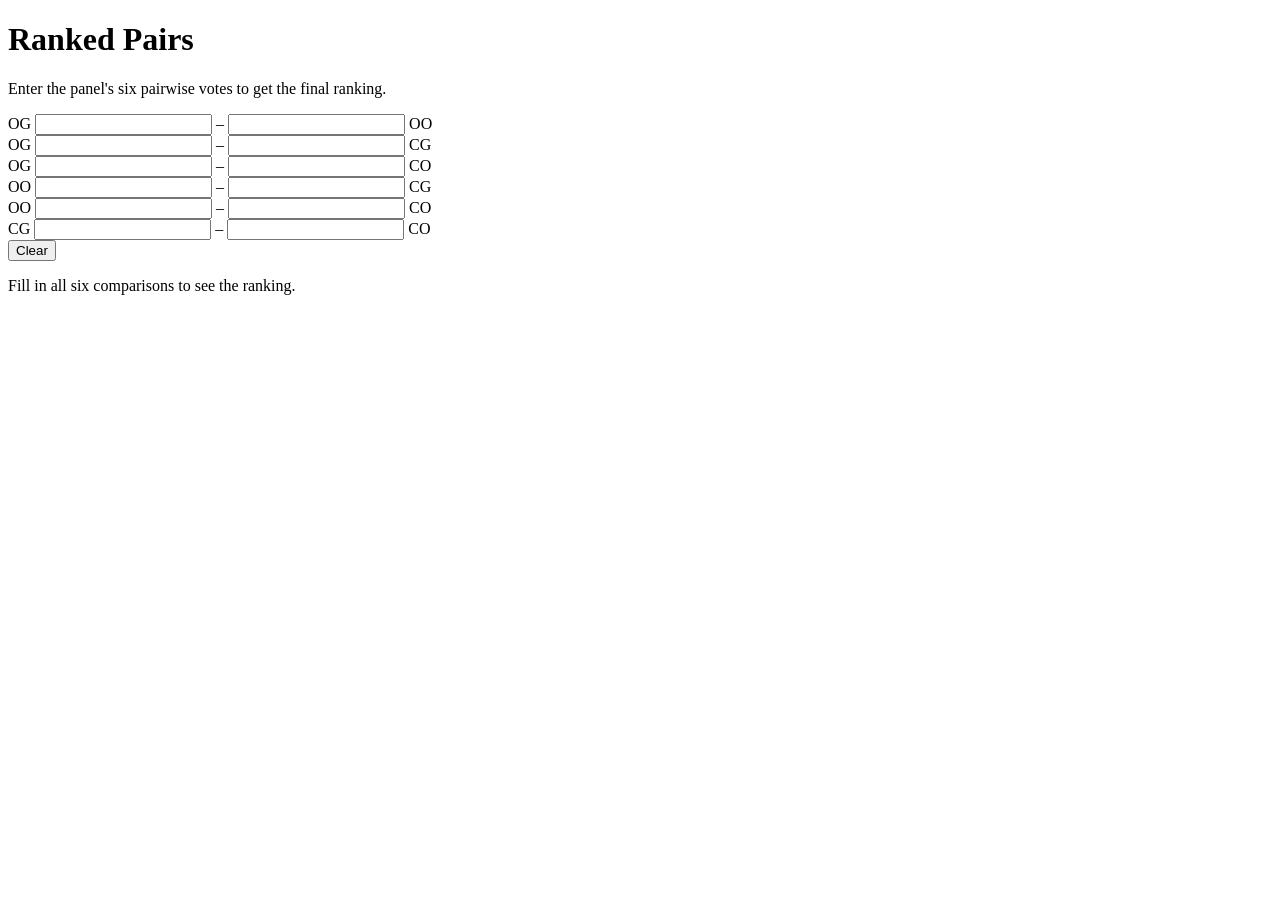
==== index.html @ 2a12859a "refactor: seperate logic and rendering" ====
<!DOCTYPE html>
<html lang="en">
<head>
    <meta charset="UTF-8">
    <title>British Parliamentary Ranked Pairs</title>
    <meta name="description" content="Tool to help British Parliamentary debate chairs decide triangular calls using the ranked pairs method">
    <script src="ranked-pairs.js" defer></script>
    <script src="index.js" defer></script>
</head>
<body>

<h1>Ranked Pairs</h1>
<div id = "in">
    <p>Enter the panel's six pairwise votes to get the final ranking.</p>
    <div id="votes" role="group" aria-label="Pairwise votes">
        <div class="row">
            <label for="v0a">OG</label>
            <input id="v0a" inputmode="numeric" maxlength="2" autocomplete="off" aria-label="Votes for OG against OO">
            <span aria-hidden="true">–</span>
            <input id="v0b" inputmode="numeric" maxlength="2" autocomplete="off" aria-label="Votes for OO against OG">
            <label for="v0b">OO</label>
        </div>
        <div id="cast0" role="group" aria-label="Chair's casting vote, OG against OO" hidden>
            Panel tied: chair's casting vote
            <label><input type="radio" name="cast0" data-cast="0" value="0"> OG</label>
            <label><input type="radio" name="cast0" data-cast="0" value="1"> OO</label>
        </div>

        <div class="row">
            <label for="v1a">OG</label>
            <input id="v1a" inputmode="numeric" maxlength="2" autocomplete="off" aria-label="Votes for OG against CG">
            <span aria-hidden="true">–</span>
            <input id="v1b" inputmode="numeric" maxlength="2" autocomplete="off" aria-label="Votes for CG against OG">
            <label for="v1b">CG</label>
        </div>
        <div id="cast1" role="group" aria-label="Chair's casting vote, OG against CG" hidden>
            Panel tied: chair's casting vote
            <label><input type="radio" name="cast1" data-cast="1" value="0"> OG</label>
            <label><input type="radio" name="cast1" data-cast="1" value="2"> CG</label>
        </div>

        <div class="row">
            <label for="v2a">OG</label>
            <input id="v2a" inputmode="numeric" maxlength="2" autocomplete="off" aria-label="Votes for OG against CO">
            <span aria-hidden="true">–</span>
            <input id="v2b" inputmode="numeric" maxlength="2" autocomplete="off" aria-label="Votes for CO against OG">
            <label for="v2b">CO</label>
        </div>
        <div id="cast2" role="group" aria-label="Chair's casting vote, OG against CO" hidden>
            Panel tied: chair's casting vote
            <label><input type="radio" name="cast2" data-cast="2" value="0"> OG</label>
            <label><input type="radio" name="cast2" data-cast="2" value="3"> CO</label>
        </div>

        <div class="row">
            <label for="v3a">OO</label>
            <input id="v3a" inputmode="numeric" maxlength="2" autocomplete="off" aria-label="Votes for OO against CG">
            <span aria-hidden="true">–</span>
            <input id="v3b" inputmode="numeric" maxlength="2" autocomplete="off" aria-label="Votes for CG against OO">
            <label for="v3b">CG</label>
        </div>
        <div id="cast3" role="group" aria-label="Chair's casting vote, OO against CG" hidden>
            Panel tied: chair's casting vote
            <label><input type="radio" name="cast3" data-cast="3" value="1"> OO</label>
            <label><input type="radio" name="cast3" data-cast="3" value="2"> CG</label>
        </div>

        <div class="row">
            <label for="v4a">OO</label>
            <input id="v4a" inputmode="numeric" maxlength="2" autocomplete="off" aria-label="Votes for OO against CO">
            <span aria-hidden="true">–</span>
            <input id="v4b" inputmode="numeric" maxlength="2" autocomplete="off" aria-label="Votes for CO against OO">
            <label for="v4b">CO</label>
        </div>
        <div id="cast4" role="group" aria-label="Chair's casting vote, OO against CO" hidden>
            Panel tied: chair's casting vote
            <label><input type="radio" name="cast4" data-cast="4" value="1"> OO</label>
            <label><input type="radio" name="cast4" data-cast="4" value="3"> CO</label>
        </div>

        <div class="row">
            <label for="v5a">CG</label>
            <input id="v5a" inputmode="numeric" maxlength="2" autocomplete="off" aria-label="Votes for CG against CO">
            <span aria-hidden="true">–</span>
            <input id="v5b" inputmode="numeric" maxlength="2" autocomplete="off" aria-label="Votes for CO against CG">
            <label for="v5b">CO</label>
        </div>
        <div id="cast5" role="group" aria-label="Chair's casting vote, CG against CO" hidden>
            Panel tied: chair's casting vote
            <label><input type="radio" name="cast5" data-cast="5" value="2"> CG</label>
            <label><input type="radio" name="cast5" data-cast="5" value="3"> CO</label>
        </div>
    </div>
    <p id="warn" hidden>Check the counts: the comparisons don't all add up to the same number of judges.</p>
    <button type="button" id="clear">Clear</button>
</div>

<div id="out">
    <p id="status"></p>

    <div id="report" hidden>
        <h2>Sorted by margin</h2>
        <table>
            <thead><tr><th>Rank</th><th>Comparison</th><th>Votes</th><th>Margin</th></tr></thead>
            <tbody id="order"></tbody>
        </table>

        <div id="ask" hidden>
            <h2>Tied on a margin of <span id="ask-margin"></span></h2>
            <p>The order of these comparisons changes the result. As chair, pick the one to rank <span id="ask-which"></span>, for example the clearest.</p>
            <div id="ask-options"></div>
        </div>
        <p id="tie-note" hidden>= tied, but the order between them doesn't change the result</p>
        <p id="redo-row" hidden><button type="button" id="redo">Redo tiebreaks</button></p>

        <div id="result" tabindex="-1" hidden>
            <h2>Result</h2>
            <ol id="final"></ol>
            <div id="skipped"></div>
            <p id="no-cycle">No cycle: every comparison stands.</p>
        </div>
        <details id="steps" hidden>
            <summary>How this was reached</summary>
            <p>Comparisons are locked in from the top of the sorted list. One that would form a cycle with those already locked is skipped.
                <span id="chair-set" hidden>Where the order of tied comparisons mattered, the chair set it.</span></p>
            <table><tbody id="steps-body"></tbody></table>
        </details>
    </div>
</div>

</body>
</html>
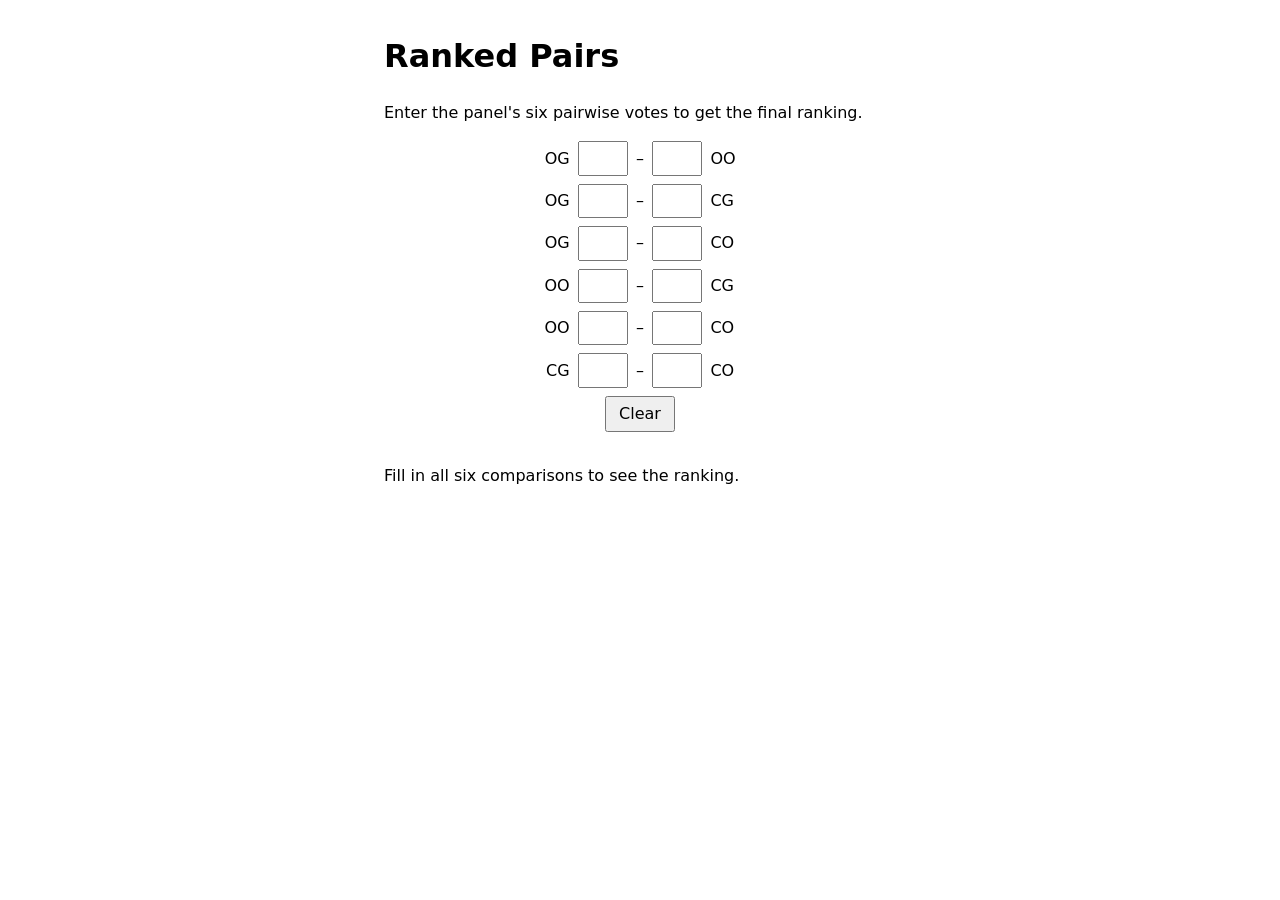
==== commit 46e64c9c: "add CSS" ====
--- a/index.html
+++ b/index.html
@@ -2,8 +2,10 @@
 <html lang="en">
 <head>
     <meta charset="UTF-8">
+    <meta name="viewport" content="width=device-width, initial-scale=1">
     <title>British Parliamentary Ranked Pairs</title>
     <meta name="description" content="Tool to help British Parliamentary debate chairs decide triangular calls using the ranked pairs method">
+    <link rel="stylesheet" href="style.css">
     <script src="ranked-pairs.js" defer></script>
     <script src="index.js" defer></script>
 </head>
@@ -107,7 +109,7 @@
 
         <div id="ask" hidden>
             <h2>Tied on a margin of <span id="ask-margin"></span></h2>
-            <p>The order of these comparisons changes the result. As chair, pick the one to rank <span id="ask-which"></span>, for example the clearest.</p>
+            <p>The order of these comparisons changes the result. As chair, pick the one to rank <span id="ask-which"></span>.</p>
             <div id="ask-options"></div>
         </div>
         <p id="tie-note" hidden>= tied, but the order between them doesn't change the result</p>
@@ -121,8 +123,6 @@
         </div>
         <details id="steps" hidden>
             <summary>How this was reached</summary>
-            <p>Comparisons are locked in from the top of the sorted list. One that would form a cycle with those already locked is skipped.
-                <span id="chair-set" hidden>Where the order of tied comparisons mattered, the chair set it.</span></p>
             <table><tbody id="steps-body"></tbody></table>
         </details>
     </div>
--- a/style.css
+++ b/style.css
@@ -0,0 +1,89 @@
+:root {
+    color-scheme: light dark;
+    font-family: system-ui, sans-serif;
+    line-height: 1.5;
+}
+
+body {
+    max-width: 32rem;
+    margin: 2rem auto;
+    padding: 0 1rem;
+}
+
+h2 {
+    font-size: 1.1rem;
+    margin-top: 2rem;
+}
+
+button, input {
+    font: inherit;
+}
+
+button {
+    padding: .25rem .75rem;
+    cursor: pointer;
+}
+
+.row {
+    display: flex;
+    justify-content: center;
+    align-items: center;
+    gap: .5rem;
+    margin: .5rem 0;
+}
+
+.row label {
+    width: 1.75rem;
+}
+
+.row label:first-child {
+    text-align: right;
+}
+
+.row input {
+    width: 2.5rem;
+    padding: .2rem;
+    text-align: center;
+}
+
+[id^="cast"] {
+    margin: 0 0 1rem;
+    font-size: .9rem;
+    text-align: center;
+}
+
+#clear {
+    display: block;
+    margin: 0 auto;
+}
+
+#warn {
+    color: #d33;
+}
+
+#out {
+    margin-top: 2rem;
+}
+
+table {
+    width: 100%;
+    border-collapse: collapse;
+}
+
+th, td {
+    padding: .3rem .5rem;
+    text-align: left;
+    border-bottom: 1px solid #8884;
+}
+
+#ask-options button {
+    margin: 0 .5rem .5rem 0;
+}
+
+#final {
+    font-size: 1.25rem;
+}
+
+summary {
+    cursor: pointer;
+}
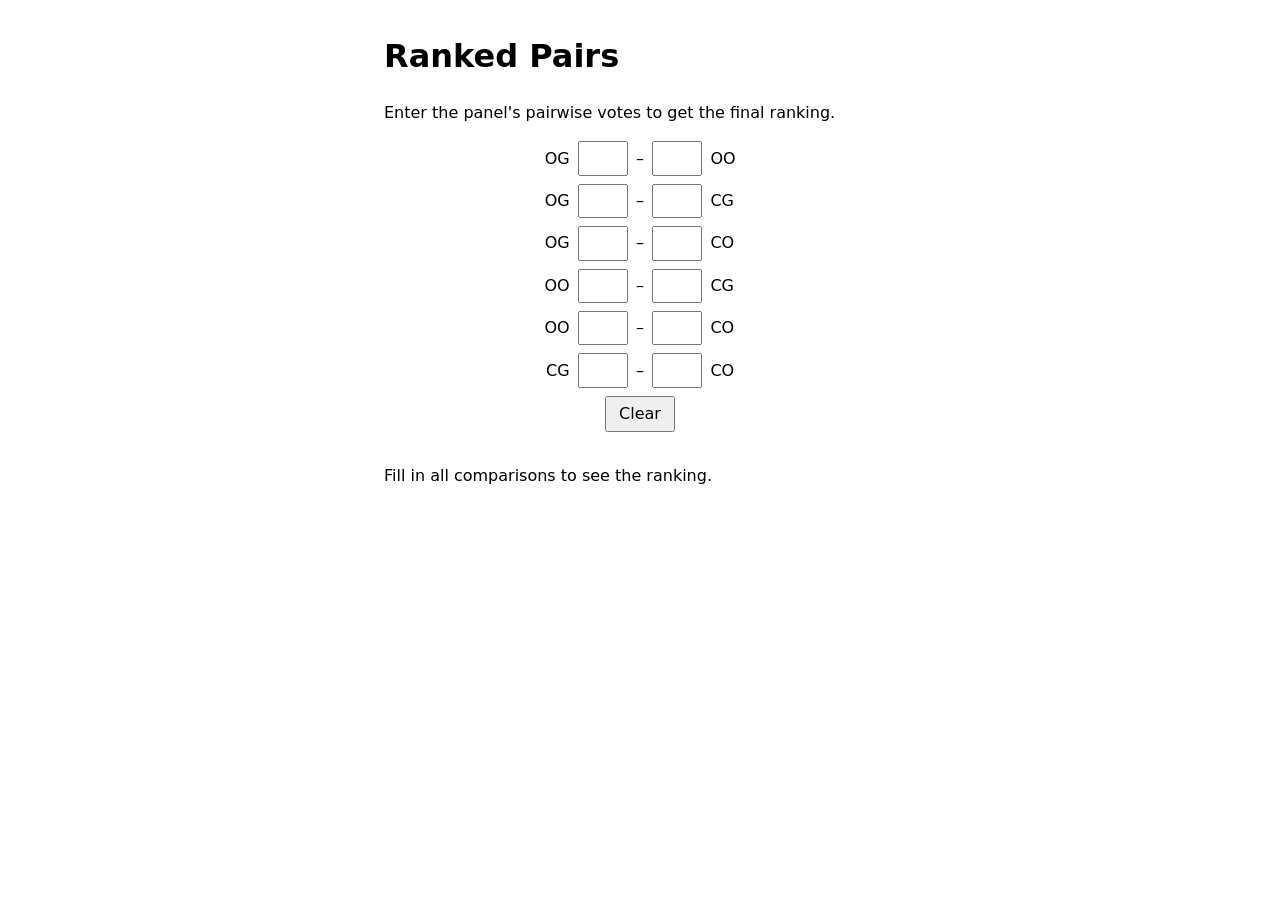
==== commit b25d597f: "tweak phrasing" ====
--- a/index.html
+++ b/index.html
@@ -13,7 +13,7 @@
 
 <h1>Ranked Pairs</h1>
 <div id = "in">
-    <p>Enter the panel's six pairwise votes to get the final ranking.</p>
+    <p>Enter the panel's pairwise votes to get the final ranking.</p>
     <div id="votes" role="group" aria-label="Pairwise votes">
         <div class="row">
             <label for="v0a">OG</label>
--- a/style.css
+++ b/style.css
@@ -61,6 +61,17 @@
     color: #d33;
 }
 
+@media (prefers-color-scheme: dark) {
+    :root {
+        background: #242424;
+        color: #ddd;
+    }
+
+    #warn {
+        color: #f66;
+    }
+}
+
 #out {
     margin-top: 2rem;
 }
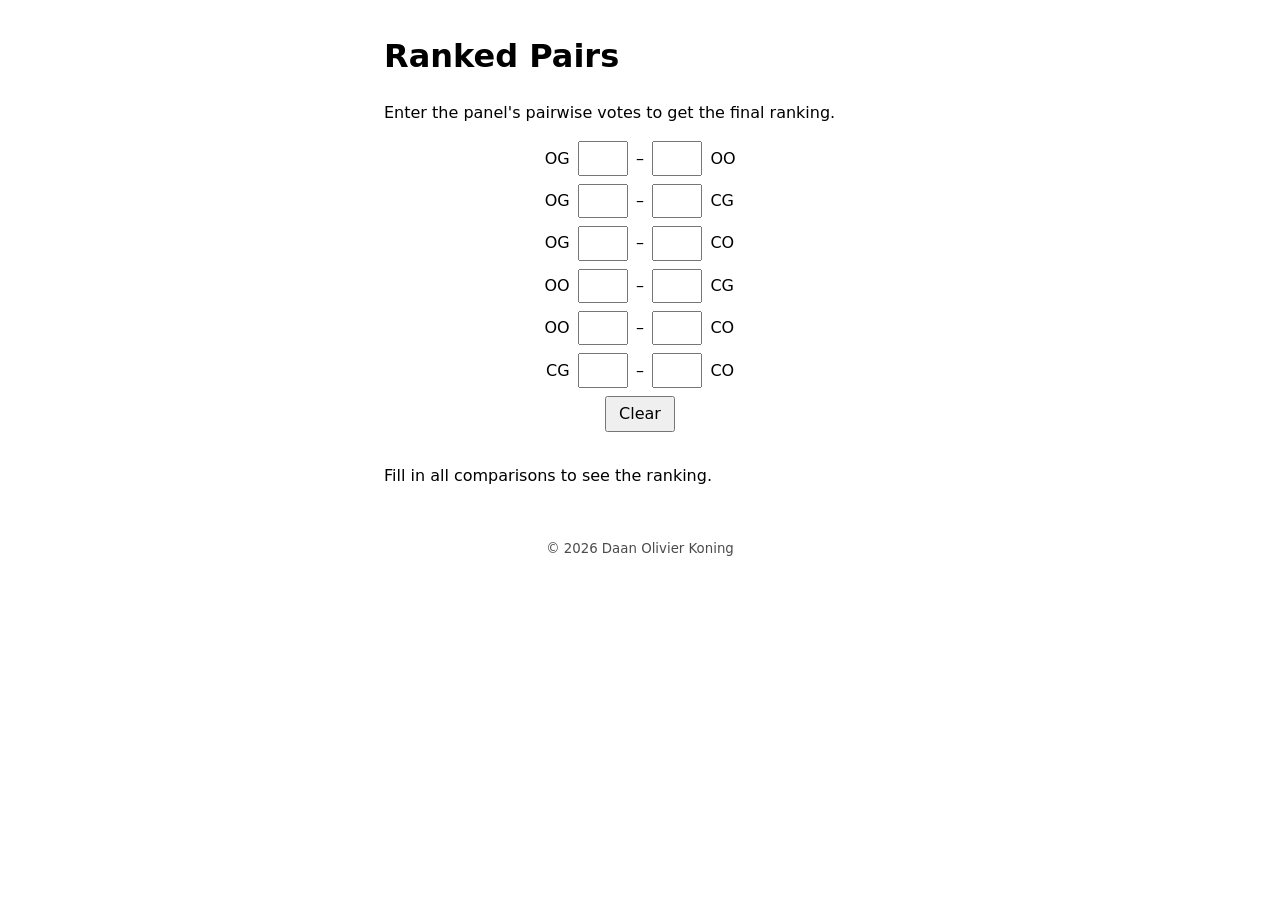
==== commit 9f153238: "clean up HTML and add footer" ====
--- a/index.html
+++ b/index.html
@@ -11,122 +11,126 @@
 </head>
 <body>
 
-<h1>Ranked Pairs</h1>
-<div id = "in">
-    <p>Enter the panel's pairwise votes to get the final ranking.</p>
-    <div id="votes" role="group" aria-label="Pairwise votes">
-        <div class="row">
-            <label for="v0a">OG</label>
-            <input id="v0a" inputmode="numeric" maxlength="2" autocomplete="off" aria-label="Votes for OG against OO">
-            <span aria-hidden="true">–</span>
-            <input id="v0b" inputmode="numeric" maxlength="2" autocomplete="off" aria-label="Votes for OO against OG">
-            <label for="v0b">OO</label>
+<main>
+    <h1>Ranked Pairs</h1>
+    <div id="in">
+        <p>Enter the panel's pairwise votes to get the final ranking.</p>
+        <div id="votes" role="group" aria-label="Pairwise votes">
+            <div class="row">
+                <label for="v0a">OG</label>
+                <input id="v0a" inputmode="numeric" maxlength="2" autocomplete="off" aria-label="Votes for OG against OO">
+                <span aria-hidden="true">–</span>
+                <input id="v0b" inputmode="numeric" maxlength="2" autocomplete="off" aria-label="Votes for OO against OG">
+                <label for="v0b">OO</label>
+            </div>
+            <div id="cast0" role="group" aria-label="Chair's casting vote, OG against OO" hidden>
+                Panel tied: chair's casting vote
+                <label><input type="radio" name="cast0" data-cast="0" value="0"> OG</label>
+                <label><input type="radio" name="cast0" data-cast="0" value="1"> OO</label>
+            </div>
+
+            <div class="row">
+                <label for="v1a">OG</label>
+                <input id="v1a" inputmode="numeric" maxlength="2" autocomplete="off" aria-label="Votes for OG against CG">
+                <span aria-hidden="true">–</span>
+                <input id="v1b" inputmode="numeric" maxlength="2" autocomplete="off" aria-label="Votes for CG against OG">
+                <label for="v1b">CG</label>
+            </div>
+            <div id="cast1" role="group" aria-label="Chair's casting vote, OG against CG" hidden>
+                Panel tied: chair's casting vote
+                <label><input type="radio" name="cast1" data-cast="1" value="0"> OG</label>
+                <label><input type="radio" name="cast1" data-cast="1" value="2"> CG</label>
+            </div>
+
+            <div class="row">
+                <label for="v2a">OG</label>
+                <input id="v2a" inputmode="numeric" maxlength="2" autocomplete="off" aria-label="Votes for OG against CO">
+                <span aria-hidden="true">–</span>
+                <input id="v2b" inputmode="numeric" maxlength="2" autocomplete="off" aria-label="Votes for CO against OG">
+                <label for="v2b">CO</label>
+            </div>
+            <div id="cast2" role="group" aria-label="Chair's casting vote, OG against CO" hidden>
+                Panel tied: chair's casting vote
+                <label><input type="radio" name="cast2" data-cast="2" value="0"> OG</label>
+                <label><input type="radio" name="cast2" data-cast="2" value="3"> CO</label>
+            </div>
+
+            <div class="row">
+                <label for="v3a">OO</label>
+                <input id="v3a" inputmode="numeric" maxlength="2" autocomplete="off" aria-label="Votes for OO against CG">
+                <span aria-hidden="true">–</span>
+                <input id="v3b" inputmode="numeric" maxlength="2" autocomplete="off" aria-label="Votes for CG against OO">
+                <label for="v3b">CG</label>
+            </div>
+            <div id="cast3" role="group" aria-label="Chair's casting vote, OO against CG" hidden>
+                Panel tied: chair's casting vote
+                <label><input type="radio" name="cast3" data-cast="3" value="1"> OO</label>
+                <label><input type="radio" name="cast3" data-cast="3" value="2"> CG</label>
+            </div>
+
+            <div class="row">
+                <label for="v4a">OO</label>
+                <input id="v4a" inputmode="numeric" maxlength="2" autocomplete="off" aria-label="Votes for OO against CO">
+                <span aria-hidden="true">–</span>
+                <input id="v4b" inputmode="numeric" maxlength="2" autocomplete="off" aria-label="Votes for CO against OO">
+                <label for="v4b">CO</label>
+            </div>
+            <div id="cast4" role="group" aria-label="Chair's casting vote, OO against CO" hidden>
+                Panel tied: chair's casting vote
+                <label><input type="radio" name="cast4" data-cast="4" value="1"> OO</label>
+                <label><input type="radio" name="cast4" data-cast="4" value="3"> CO</label>
+            </div>
+
+            <div class="row">
+                <label for="v5a">CG</label>
+                <input id="v5a" inputmode="numeric" maxlength="2" autocomplete="off" aria-label="Votes for CG against CO">
+                <span aria-hidden="true">–</span>
+                <input id="v5b" inputmode="numeric" maxlength="2" autocomplete="off" aria-label="Votes for CO against CG">
+                <label for="v5b">CO</label>
+            </div>
+            <div id="cast5" role="group" aria-label="Chair's casting vote, CG against CO" hidden>
+                Panel tied: chair's casting vote
+                <label><input type="radio" name="cast5" data-cast="5" value="2"> CG</label>
+                <label><input type="radio" name="cast5" data-cast="5" value="3"> CO</label>
+            </div>
         </div>
-        <div id="cast0" role="group" aria-label="Chair's casting vote, OG against OO" hidden>
-            Panel tied: chair's casting vote
-            <label><input type="radio" name="cast0" data-cast="0" value="0"> OG</label>
-            <label><input type="radio" name="cast0" data-cast="0" value="1"> OO</label>
-        </div>
+        <p id="warn" hidden>Check the counts: the comparisons don't all add up to the same number of judges.</p>
+        <button type="button" id="clear">Clear</button>
+    </div>
 
-        <div class="row">
-            <label for="v1a">OG</label>
-            <input id="v1a" inputmode="numeric" maxlength="2" autocomplete="off" aria-label="Votes for OG against CG">
-            <span aria-hidden="true">–</span>
-            <input id="v1b" inputmode="numeric" maxlength="2" autocomplete="off" aria-label="Votes for CG against OG">
-            <label for="v1b">CG</label>
-        </div>
-        <div id="cast1" role="group" aria-label="Chair's casting vote, OG against CG" hidden>
-            Panel tied: chair's casting vote
-            <label><input type="radio" name="cast1" data-cast="1" value="0"> OG</label>
-            <label><input type="radio" name="cast1" data-cast="1" value="2"> CG</label>
-        </div>
+    <div id="out">
+        <p id="status"></p>
 
-        <div class="row">
-            <label for="v2a">OG</label>
-            <input id="v2a" inputmode="numeric" maxlength="2" autocomplete="off" aria-label="Votes for OG against CO">
-            <span aria-hidden="true">–</span>
-            <input id="v2b" inputmode="numeric" maxlength="2" autocomplete="off" aria-label="Votes for CO against OG">
-            <label for="v2b">CO</label>
-        </div>
-        <div id="cast2" role="group" aria-label="Chair's casting vote, OG against CO" hidden>
-            Panel tied: chair's casting vote
-            <label><input type="radio" name="cast2" data-cast="2" value="0"> OG</label>
-            <label><input type="radio" name="cast2" data-cast="2" value="3"> CO</label>
-        </div>
+        <div id="report" hidden>
+            <h2>Sorted by margin</h2>
+            <table>
+                <thead><tr><th>Rank</th><th>Comparison</th><th>Votes</th><th>Margin</th></tr></thead>
+                <tbody id="order"></tbody>
+            </table>
 
-        <div class="row">
-            <label for="v3a">OO</label>
-            <input id="v3a" inputmode="numeric" maxlength="2" autocomplete="off" aria-label="Votes for OO against CG">
-            <span aria-hidden="true">–</span>
-            <input id="v3b" inputmode="numeric" maxlength="2" autocomplete="off" aria-label="Votes for CG against OO">
-            <label for="v3b">CG</label>
-        </div>
-        <div id="cast3" role="group" aria-label="Chair's casting vote, OO against CG" hidden>
-            Panel tied: chair's casting vote
-            <label><input type="radio" name="cast3" data-cast="3" value="1"> OO</label>
-            <label><input type="radio" name="cast3" data-cast="3" value="2"> CG</label>
-        </div>
+            <div id="ask" hidden>
+                <h2>Tied on a margin of <span id="ask-margin"></span></h2>
+                <p>The order of these comparisons changes the result. As chair, pick the one to rank <span id="ask-which"></span>.</p>
+                <div id="ask-options"></div>
+            </div>
+            <p id="tie-note" hidden>= tied, but the order between them doesn't change the result</p>
+            <p id="redo-row" hidden><button type="button" id="redo">Redo tiebreaks</button></p>
 
-        <div class="row">
-            <label for="v4a">OO</label>
-            <input id="v4a" inputmode="numeric" maxlength="2" autocomplete="off" aria-label="Votes for OO against CO">
-            <span aria-hidden="true">–</span>
-            <input id="v4b" inputmode="numeric" maxlength="2" autocomplete="off" aria-label="Votes for CO against OO">
-            <label for="v4b">CO</label>
-        </div>
-        <div id="cast4" role="group" aria-label="Chair's casting vote, OO against CO" hidden>
-            Panel tied: chair's casting vote
-            <label><input type="radio" name="cast4" data-cast="4" value="1"> OO</label>
-            <label><input type="radio" name="cast4" data-cast="4" value="3"> CO</label>
-        </div>
-
-        <div class="row">
-            <label for="v5a">CG</label>
-            <input id="v5a" inputmode="numeric" maxlength="2" autocomplete="off" aria-label="Votes for CG against CO">
-            <span aria-hidden="true">–</span>
-            <input id="v5b" inputmode="numeric" maxlength="2" autocomplete="off" aria-label="Votes for CO against CG">
-            <label for="v5b">CO</label>
-        </div>
-        <div id="cast5" role="group" aria-label="Chair's casting vote, CG against CO" hidden>
-            Panel tied: chair's casting vote
-            <label><input type="radio" name="cast5" data-cast="5" value="2"> CG</label>
-            <label><input type="radio" name="cast5" data-cast="5" value="3"> CO</label>
+            <div id="result" tabindex="-1" hidden>
+                <h2>Result</h2>
+                <ol id="final"></ol>
+                <div id="skipped"></div>
+                <p id="no-cycle">No cycle: every comparison stands.</p>
+            </div>
+            <details id="steps" hidden>
+                <summary>How this was reached</summary>
+                <table><tbody id="steps-body"></tbody></table>
+            </details>
         </div>
     </div>
-    <p id="warn" hidden>Check the counts: the comparisons don't all add up to the same number of judges.</p>
-    <button type="button" id="clear">Clear</button>
-</div>
-
-<div id="out">
-    <p id="status"></p>
-
-    <div id="report" hidden>
-        <h2>Sorted by margin</h2>
-        <table>
-            <thead><tr><th>Rank</th><th>Comparison</th><th>Votes</th><th>Margin</th></tr></thead>
-            <tbody id="order"></tbody>
-        </table>
-
-        <div id="ask" hidden>
-            <h2>Tied on a margin of <span id="ask-margin"></span></h2>
-            <p>The order of these comparisons changes the result. As chair, pick the one to rank <span id="ask-which"></span>.</p>
-            <div id="ask-options"></div>
-        </div>
-        <p id="tie-note" hidden>= tied, but the order between them doesn't change the result</p>
-        <p id="redo-row" hidden><button type="button" id="redo">Redo tiebreaks</button></p>
-
-        <div id="result" tabindex="-1" hidden>
-            <h2>Result</h2>
-            <ol id="final"></ol>
-            <div id="skipped"></div>
-            <p id="no-cycle">No cycle: every comparison stands.</p>
-        </div>
-        <details id="steps" hidden>
-            <summary>How this was reached</summary>
-            <table><tbody id="steps-body"></tbody></table>
-        </details>
-    </div>
-</div>
-
+</main>
+<footer>
+    <small>© 2026 Daan Olivier Koning</small>
+</footer>
 </body>
-</html>+</html>
--- a/style.css
+++ b/style.css
@@ -98,3 +98,9 @@
 summary {
     cursor: pointer;
 }
+
+footer {
+    margin-top: 3rem;
+    text-align: center;
+    opacity: .7;
+}
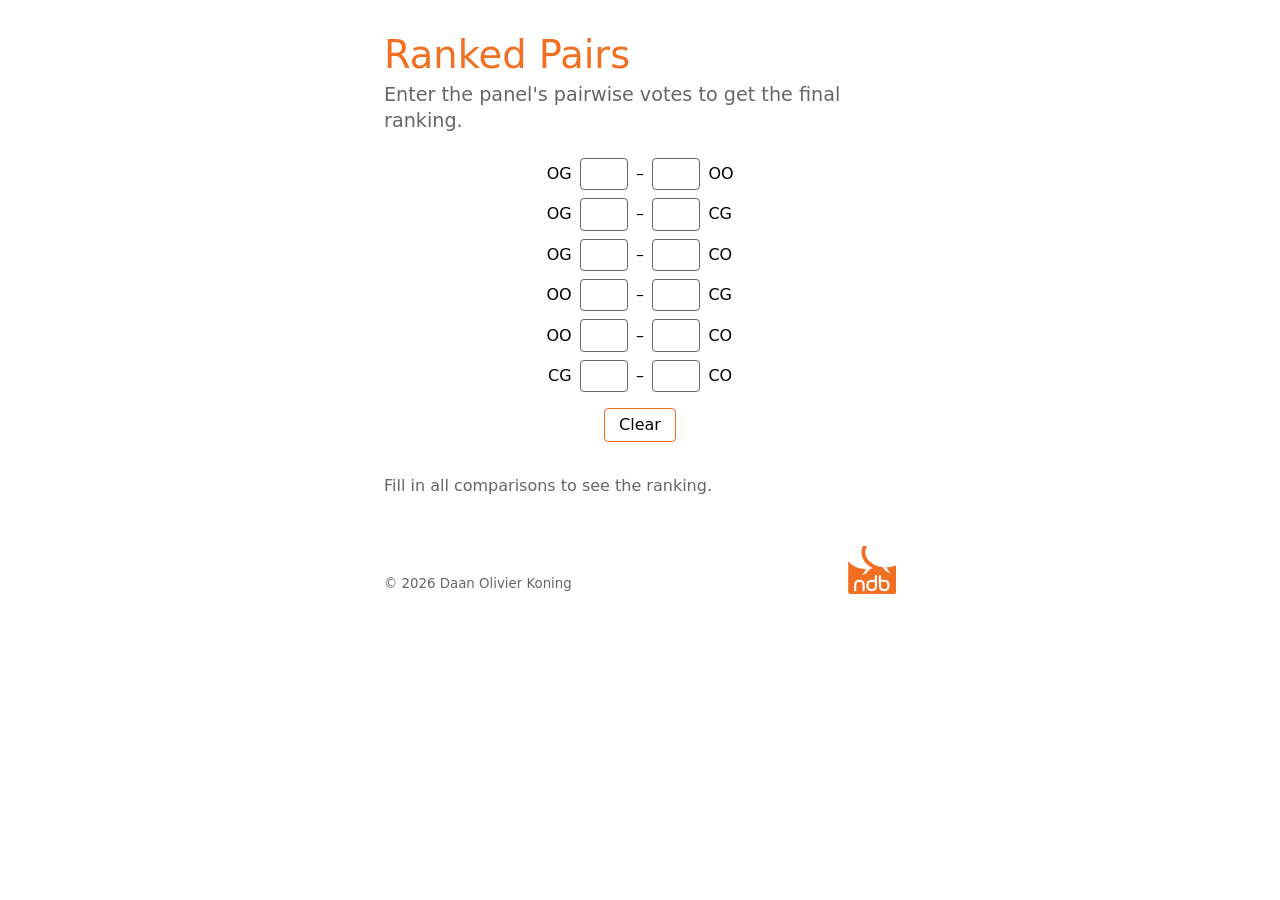
==== commit c320dba5: "Change style to match NDB house style" ====
--- a/index.html
+++ b/index.html
@@ -5,6 +5,7 @@
     <meta name="viewport" content="width=device-width, initial-scale=1">
     <title>British Parliamentary Ranked Pairs</title>
     <meta name="description" content="Tool to help British Parliamentary debate chairs decide triangular calls using the ranked pairs method">
+    <link rel="icon" href="logo.png">
     <link rel="stylesheet" href="style.css">
     <script src="ranked-pairs.js" defer></script>
     <script src="index.js" defer></script>
@@ -14,7 +15,7 @@
 <main>
     <h1>Ranked Pairs</h1>
     <div id="in">
-        <p>Enter the panel's pairwise votes to get the final ranking.</p>
+        <p class="subtitle">Enter the panel's pairwise votes to get the final ranking.</p>
         <div id="votes" role="group" aria-label="Pairwise votes">
             <div class="row">
                 <label for="v0a">OG</label>
@@ -131,6 +132,7 @@
 </main>
 <footer>
     <small>© 2026 Daan Olivier Koning</small>
+    <a href="https://debatbond.nl"><img src="logo.png" alt="Nederlandse Debatbond" width="48" height="48"></a>
 </footer>
 </body>
 </html>
--- a/style.css
+++ b/style.css
@@ -1,7 +1,28 @@
+/* Nederlandse Debatbond house style (colours and type as in ndb.cls). */
 :root {
+    --orange: #F16F21;
+    --tint: #F16F2122;
+    --text: #000;
+    --grey2: #666;
+    --line: #8884;
+    --warn: #d33;
+    --bg: #fff;
+
     color-scheme: light dark;
-    font-family: system-ui, sans-serif;
+    accent-color: var(--orange);
+    font-family: Candara, Carlito, system-ui, sans-serif;
     line-height: 1.5;
+    color: var(--text);
+    background: var(--bg);
+}
+
+@media (prefers-color-scheme: dark) {
+    :root {
+        --text: #ddd;
+        --grey2: #aaa;
+        --warn: #f66;
+        --bg: #242424;
+    }
 }
 
 body {
@@ -10,18 +31,49 @@
     padding: 0 1rem;
 }
 
+h1, h2 {
+    color: var(--orange);
+    font-weight: normal;
+    line-height: 1.2;
+}
+
+h1 {
+    font-size: 2.4rem;
+    margin: 0;
+}
+
 h2 {
-    font-size: 1.1rem;
-    margin-top: 2rem;
+    font-size: 1.6rem;
+    margin: 2rem 0 .5rem;
+}
+
+.subtitle {
+    color: var(--grey2);
+    font-size: 1.2rem;
+    line-height: 1.35;
+    margin: .25rem 0 1.5rem;
 }
 
 button, input {
     font: inherit;
+    color: inherit;
 }
 
 button {
-    padding: .25rem .75rem;
+    padding: .25rem .9rem;
+    border: 1px solid var(--orange);
+    border-radius: 4px;
+    background: transparent;
     cursor: pointer;
+}
+
+button:hover {
+    background: var(--tint);
+}
+
+button:focus-visible, .row input:focus {
+    outline: 2px solid var(--orange);
+    outline-offset: 1px;
 }
 
 .row {
@@ -44,6 +96,13 @@
     width: 2.5rem;
     padding: .2rem;
     text-align: center;
+    border: 1px solid var(--grey2);
+    border-radius: 4px;
+    background: transparent;
+}
+
+.row input:focus {
+    border-color: var(--orange);
 }
 
 [id^="cast"] {
@@ -54,22 +113,15 @@
 
 #clear {
     display: block;
-    margin: 0 auto;
+    margin: 1rem auto 0;
 }
 
 #warn {
-    color: #d33;
+    color: var(--warn);
 }
 
-@media (prefers-color-scheme: dark) {
-    :root {
-        background: #242424;
-        color: #ddd;
-    }
-
-    #warn {
-        color: #f66;
-    }
+#status, #tie-note {
+    color: var(--grey2);
 }
 
 #out {
@@ -84,7 +136,12 @@
 th, td {
     padding: .3rem .5rem;
     text-align: left;
-    border-bottom: 1px solid #8884;
+    border-bottom: 1px solid var(--line);
+}
+
+th {
+    color: var(--grey2);
+    font-weight: normal;
 }
 
 #ask-options button {
@@ -95,12 +152,24 @@
     font-size: 1.25rem;
 }
 
+#final li::marker, summary::marker {
+    color: var(--orange);
+}
+
 summary {
     cursor: pointer;
 }
 
 footer {
+    display: flex;
+    justify-content: space-between;
+    align-items: flex-end;
     margin-top: 3rem;
-    text-align: center;
-    opacity: .7;
+    color: var(--grey2);
 }
+
+footer img {
+    display: block;
+    width: 3rem;
+    height: 3rem;
+}
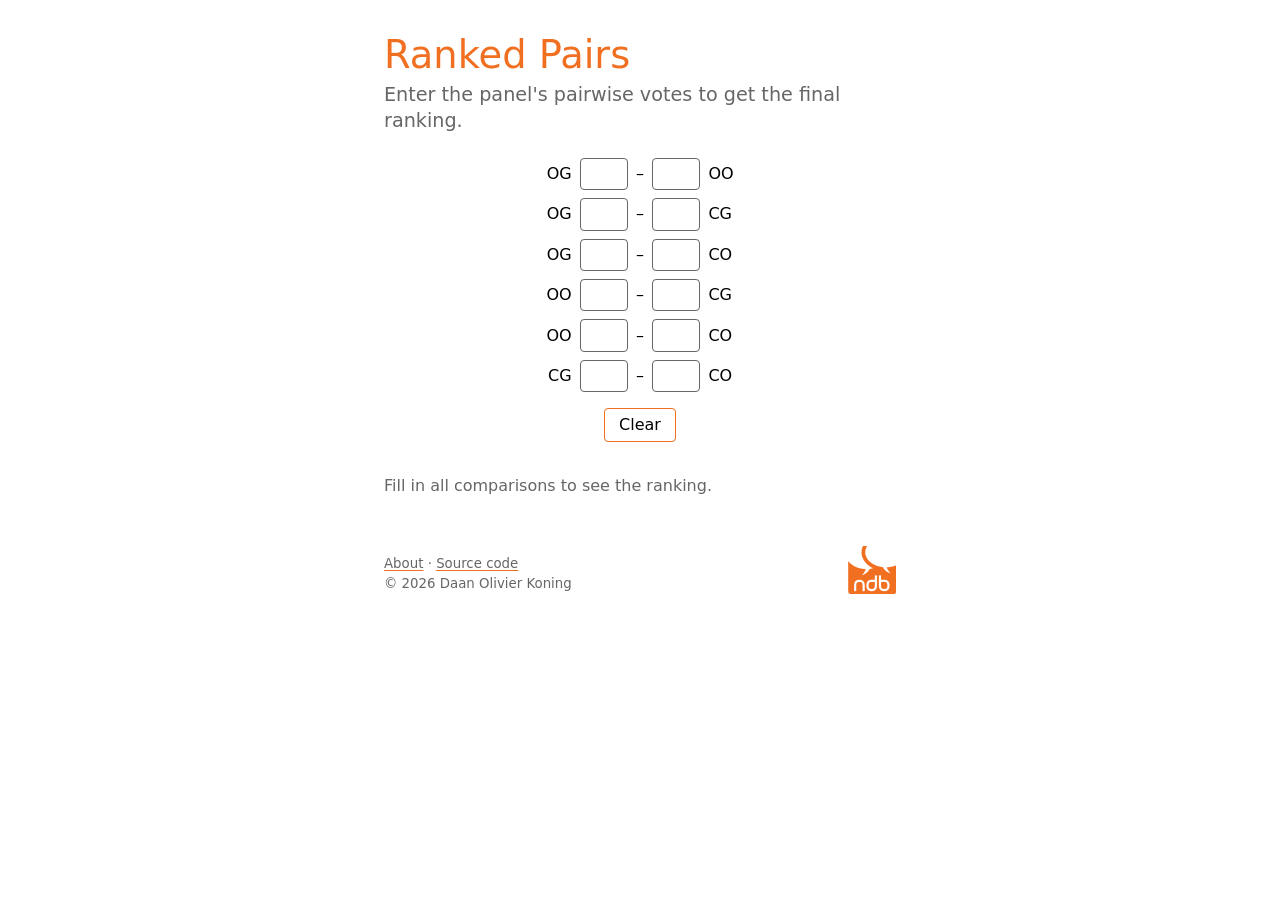
==== commit fe27e234: "add about page" ====
--- a/index.html
+++ b/index.html
@@ -119,7 +119,7 @@
 
             <div id="result" tabindex="-1" hidden>
                 <h2>Result</h2>
-                <ol id="final"></ol>
+                <p id="final"></p>
                 <div id="skipped"></div>
                 <p id="no-cycle">No cycle: every comparison stands.</p>
             </div>
@@ -131,8 +131,11 @@
     </div>
 </main>
 <footer>
-    <small>© 2026 Daan Olivier Koning</small>
-    <a href="https://debatbond.nl"><img src="logo.png" alt="Nederlandse Debatbond" width="48" height="48"></a>
+    <small>
+        <a href="about.html">About</a> · <a href="https://github.com/daankoning/BP-Ranked-Pairs-Decider">Source code</a><br>
+        © 2026 Daan Olivier Koning
+    </small>
+    <a href="https://debatbond.nl/en"><img src="logo.png" alt="Nederlandse Debatbond" width="48" height="48"></a>
 </footer>
 </body>
 </html>
--- a/style.css
+++ b/style.css
@@ -54,6 +54,16 @@
     margin: .25rem 0 1.5rem;
 }
 
+a {
+    color: inherit;
+    text-decoration-color: var(--orange);
+    text-underline-offset: .15em;
+}
+
+a:hover {
+    color: var(--orange);
+}
+
 button, input {
     font: inherit;
     color: inherit;
@@ -71,7 +81,7 @@
     background: var(--tint);
 }
 
-button:focus-visible, .row input:focus {
+button:focus-visible, a:focus-visible, .row input:focus {
     outline: 2px solid var(--orange);
     outline-offset: 1px;
 }
@@ -152,12 +162,39 @@
     font-size: 1.25rem;
 }
 
-#final li::marker, summary::marker {
+#final span, summary::marker {
     color: var(--orange);
 }
 
 summary {
     cursor: pointer;
+}
+
+/* Footnotes on the about page. */
+sup {
+    line-height: 0;
+}
+
+.footnote-ref {
+    color: var(--orange);
+    text-decoration: none;
+}
+
+.footnotes {
+    margin-top: 2rem;
+    padding: 1rem 0 0 1.5em;
+    border-top: 1px solid var(--line);
+    color: var(--grey2);
+    font-size: .9rem;
+    overflow-wrap: break-word;
+}
+
+.footnotes li + li {
+    margin-top: 1em;
+}
+
+.footnote-back {
+    text-decoration: none;
 }
 
 footer {
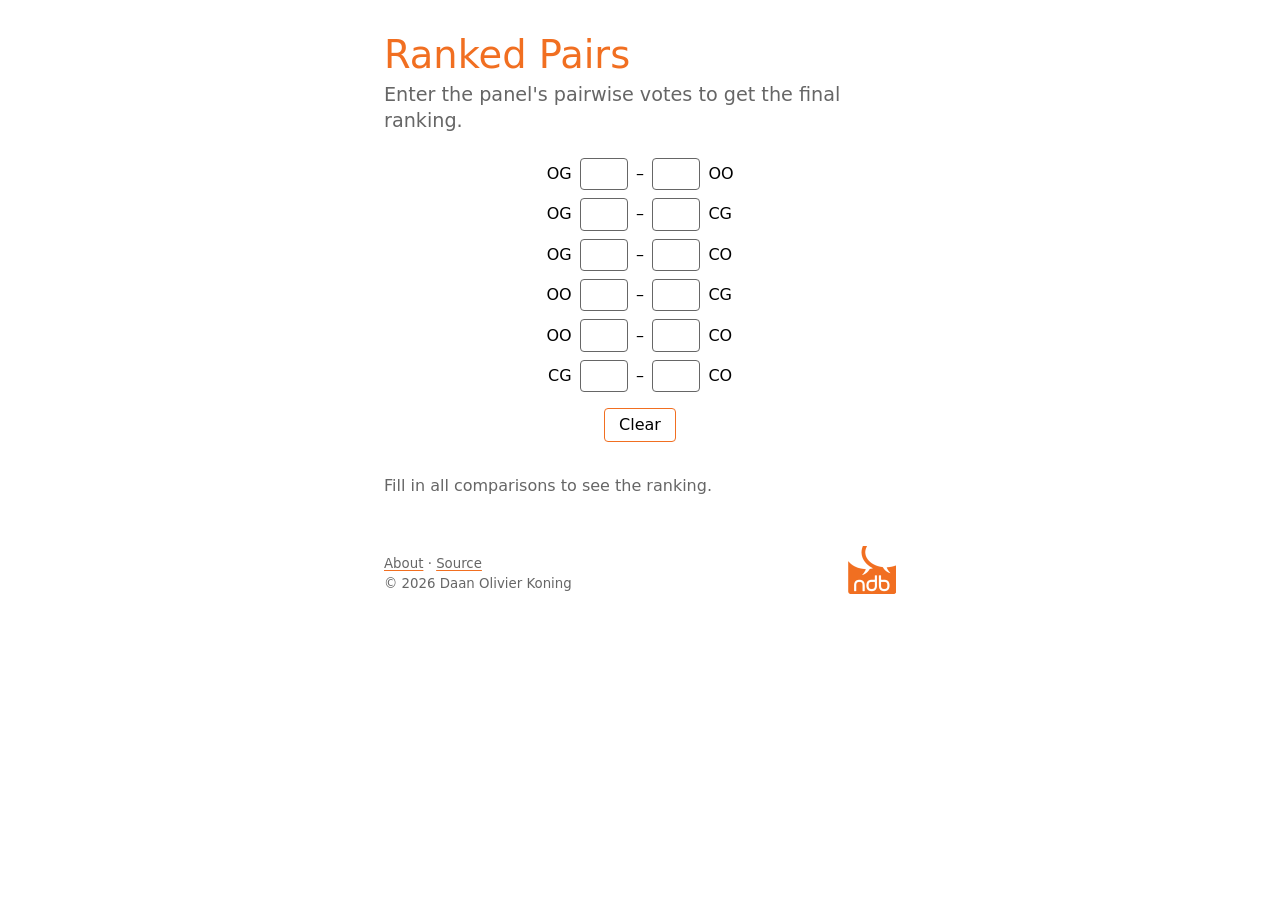
==== commit 4248e66e: "Add two simple tests" ====
--- a/index.html
+++ b/index.html
@@ -132,7 +132,7 @@
 </main>
 <footer>
     <small>
-        <a href="about.html">About</a> · <a href="https://github.com/daankoning/BP-Ranked-Pairs-Decider">Source code</a><br>
+        <a href="about.html">About</a> · <a href="https://github.com/daankoning/BP-Ranked-Pairs-Decider">Source</a><br>
         © 2026 Daan Olivier Koning
     </small>
     <a href="https://debatbond.nl/en"><img src="logo.png" alt="Nederlandse Debatbond" width="48" height="48"></a>
